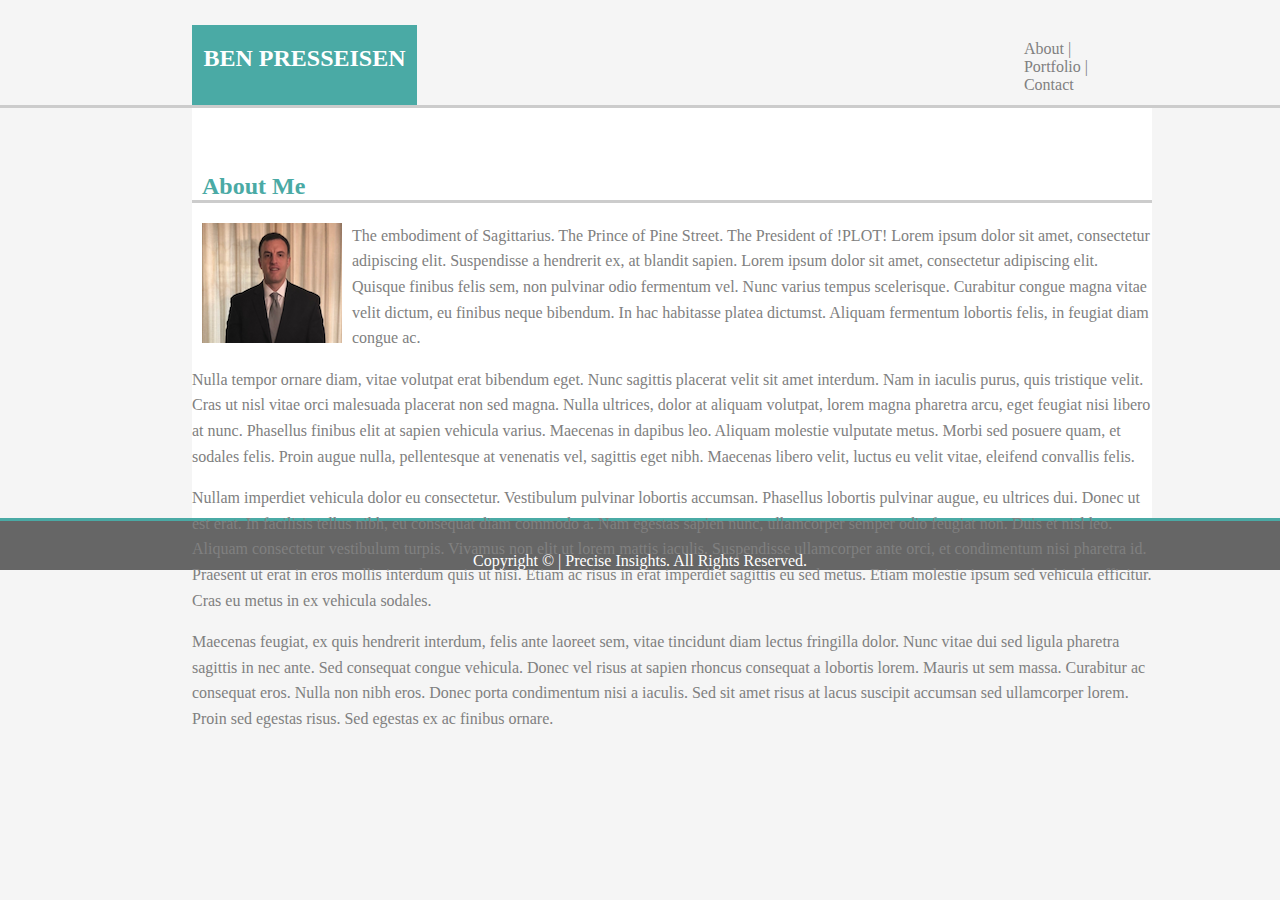
==== index.html @ 98bb8754 "initial commit" ====
<!DOCTYPE html> <!-- The new doctype -->

<html lang="en-us">

<head>

    <meta charset= "UTF-8"/>

    <title>Ben Presseisen : Precise Insights</title>

    <link href="assets/css/style1.css" rel="stylesheet"/>

</head>

<body>
    <div class="header">

        <h2 class="name">
            
                BEN PRESSEISEN

        </h2>
    
        <div class="apc"> 

            <div class ="a"> About | </div> <div class ="p"> Portfolio | </div> <div class ="c"> Contact </div>

        </div>
            
    </div>

    <div class="container">
    
            <h2 class="about">About Me</h2>
        
            <img class="bio-image" src="assets/images/Ben_Presseisen.png" alt="My Pic">
                
            <div class="bio">The embodiment of Sagittarius. The Prince of Pine Street. The President of !PLOT! Lorem ipsum dolor sit amet, consectetur adipiscing elit. Suspendisse a hendrerit ex, at blandit sapien. Lorem ipsum dolor sit amet, consectetur adipiscing elit. Quisque finibus felis sem, non pulvinar odio fermentum vel. Nunc varius tempus scelerisque.
                        Curabitur congue magna vitae velit dictum, eu finibus neque bibendum. In hac habitasse platea dictumst. Aliquam fermentum lobortis felis, in feugiat diam congue ac. 
                    
                        <p>Nulla tempor ornare diam, vitae volutpat erat bibendum eget. Nunc sagittis placerat velit sit amet interdum. Nam in iaculis purus, quis tristique velit. Cras ut nisl vitae orci malesuada placerat non sed magna. Nulla ultrices, dolor at aliquam volutpat,
                                lorem magna pharetra arcu, eget feugiat nisi libero at nunc. Phasellus finibus elit at sapien vehicula varius. Maecenas in dapibus leo. Aliquam molestie vulputate metus. Morbi sed posuere quam, et sodales felis. Proin augue nulla, pellentesque
                                at venenatis vel, sagittis eget nibh. Maecenas libero velit, luctus eu velit vitae, eleifend convallis felis.</p>
                        
                              <p>Nullam imperdiet vehicula dolor eu consectetur. Vestibulum pulvinar lobortis accumsan. Phasellus lobortis pulvinar augue, eu ultrices dui. Donec ut est erat. In facilisis tellus nibh, eu consequat diam commodo a. Nam egestas sapien nunc, ullamcorper
                                semper odio feugiat non. Duis et nisl leo. Aliquam consectetur vestibulum turpis. Vivamus non elit ut lorem mattis iaculis. Suspendisse ullamcorper ante orci, et condimentum nisi pharetra id. Praesent ut erat in eros mollis interdum quis ut nisi.
                                Etiam ac risus in erat imperdiet sagittis eu sed metus. Etiam molestie ipsum sed vehicula efficitur. Cras eu metus in ex vehicula sodales.</p>
                        
                              <p>Maecenas feugiat, ex quis hendrerit interdum, felis ante laoreet sem, vitae tincidunt diam lectus fringilla dolor. Nunc vitae dui sed ligula pharetra sagittis in nec ante. Sed consequat congue vehicula. Donec vel risus at sapien rhoncus consequat
                                a lobortis lorem. Mauris ut sem massa. Curabitur ac consequat eros. Nulla non nibh eros. Donec porta condimentum nisi a iaculis. Sed sit amet risus at lacus suscipit accumsan sed ullamcorper lorem. Proin sed egestas risus. Sed egestas ex ac finibus
                                ornare.</p>
                    
                    
            </div>


        
    </div>

    <div class="footer">
        <div class="footerbar"></div>
        <div class="footercontent">
            <p>Copyright &copy; | Precise Insights. All Rights Reserved.</p>
        </div>
    </div>
    
</body>

</html>
---- assets/css/style1.css ----
head{
    font-family: font-family: 'Georgia', Times, Times New Roman, serif;

}

body{
    padding-top: 0;
    margin: 0;
    background-color: whitesmoke;
}
.header{
    padding-top: 5px;   
    height: 100px;
    font-family: 'Georgia', Times, Times New Roman, serif;
    border-bottom-style: solid;
    border-color: #cccccc;
}
.name{
    background-color: #4aaaa5;
    width: 225px;
    height: 35px;
    text-align: center;
    padding-top:20px;
    padding-bottom: 25px;
    margin-left: 15%;
    font:'Arial', 'Helvetica Neue', Helvetica, sans-serif;
    color: white;
    float: left;
}

.apc{
    float: right;
    color: grey;
    margin-right:15%;
    padding-top: 35px;
    padding-bottom: 35px;

}
.container {
    width: 960px;
    height: 75px;
    margin-left: 15%;
    padding-top: 35px;
    padding-bottom: 300px;
    color:#4aaaa5;
    background-color: white;
    position: relative;

}
.about{
    padding-top: 10px;
    padding-left: 10px;
    border-bottom-style: solid;
    border-color: #cccccc;
}

.bio-image{
    margin-left: 10px;
    margin-right: 10px;
    float: left;
}
.bio{
    position: relative;
    text-align: left;
    color: grey;
    line-height: 1.6;
}

.footer{
    padding-top: 15px;
    background-color:#666666;
    border-top-style: solid;
    border-color:  #4aaaa5;
    text-align: center;
    color: white;
}
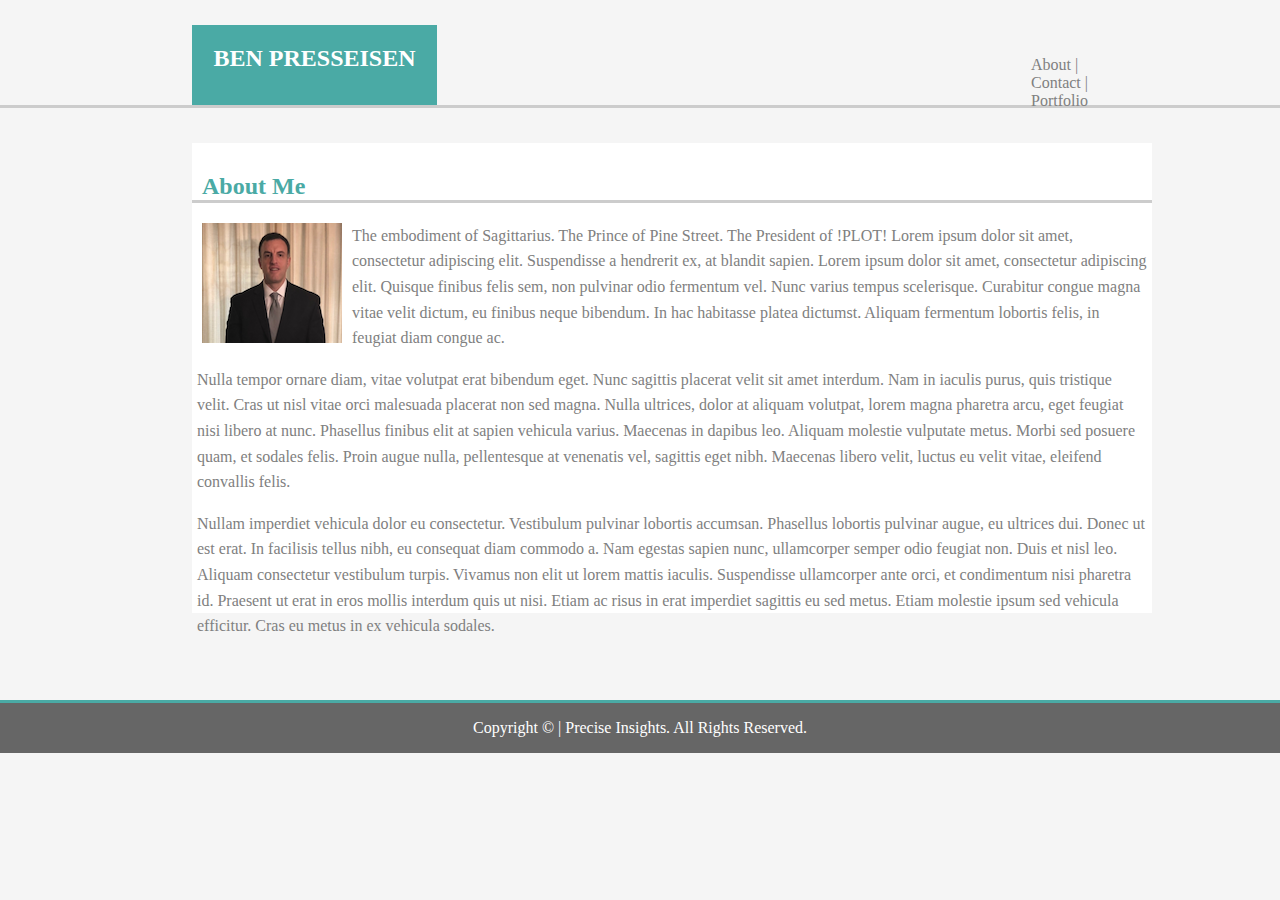
==== commit 76894316: "2019_0207v1" ====
--- a/index.html
+++ b/index.html
@@ -8,7 +8,7 @@
 
     <title>Ben Presseisen : Precise Insights</title>
 
-    <link href="assets/css/style1.css" rel="stylesheet"/>
+    <link href="assets/css/style.css" rel="stylesheet"/>
 
 </head>
 
@@ -17,16 +17,16 @@
 
         <h2 class="name">
             
-                BEN PRESSEISEN
+            BEN PRESSEISEN
 
         </h2>
-    
-        <div class="apc"> 
 
-            <div class ="a"> About | </div> <div class ="p"> Portfolio | </div> <div class ="c"> Contact </div>
+        <ul class="apc" >
+            <li>About | </li>
+            <li>Contact | </li>
+            <li>Portfolio</li>
+        </ul>
 
-        </div>
-            
     </div>
 
     <div class="container">
@@ -45,11 +45,7 @@
                               <p>Nullam imperdiet vehicula dolor eu consectetur. Vestibulum pulvinar lobortis accumsan. Phasellus lobortis pulvinar augue, eu ultrices dui. Donec ut est erat. In facilisis tellus nibh, eu consequat diam commodo a. Nam egestas sapien nunc, ullamcorper
                                 semper odio feugiat non. Duis et nisl leo. Aliquam consectetur vestibulum turpis. Vivamus non elit ut lorem mattis iaculis. Suspendisse ullamcorper ante orci, et condimentum nisi pharetra id. Praesent ut erat in eros mollis interdum quis ut nisi.
                                 Etiam ac risus in erat imperdiet sagittis eu sed metus. Etiam molestie ipsum sed vehicula efficitur. Cras eu metus in ex vehicula sodales.</p>
-                        
-                              <p>Maecenas feugiat, ex quis hendrerit interdum, felis ante laoreet sem, vitae tincidunt diam lectus fringilla dolor. Nunc vitae dui sed ligula pharetra sagittis in nec ante. Sed consequat congue vehicula. Donec vel risus at sapien rhoncus consequat
-                                a lobortis lorem. Mauris ut sem massa. Curabitur ac consequat eros. Nulla non nibh eros. Donec porta condimentum nisi a iaculis. Sed sit amet risus at lacus suscipit accumsan sed ullamcorper lorem. Proin sed egestas risus. Sed egestas ex ac finibus
-                                ornare.</p>
-                    
+            
                     
             </div>
 
@@ -58,10 +54,8 @@
     </div>
 
     <div class="footer">
-        <div class="footerbar"></div>
         <div class="footercontent">
             <p>Copyright &copy; | Precise Insights. All Rights Reserved.</p>
-        </div>
     </div>
     
 </body>
--- a/assets/css/style.css
+++ b/assets/css/style.css
@@ -0,0 +1,95 @@
+html, body {
+
+    height: 100%;
+
+}
+    
+head{
+    font-family: 'Georgia', Times, Times New Roman, serif;
+
+}
+
+body{
+    display: flex;
+    padding-top: 0;
+    margin: 0;
+    background-color: whitesmoke;
+    flex-direction: column;
+}
+.header{
+    padding-top: 5px;   
+    height: 100px;
+    font-family: 'Georgia', Times, Times New Roman, serif;
+    border-bottom-style: solid;
+    border-color: #cccccc;
+}
+.name{
+    background-color: #4aaaa5;
+    width: 245px;
+    height: 35px;
+    text-align: center;
+    padding-top:20px;
+    padding-bottom: 25px;
+    margin-left: 15%;
+    font:'Arial', 'Helvetica Neue', Helvetica, sans-serif;
+    color: white;
+    float: left;
+}
+
+.apc{
+    float: right;
+    color: grey;
+    margin-right:15%;
+    padding-top: 35px;
+    padding-bottom: 35px;
+    list-style-type: none;
+    display: inline;
+
+}
+.container {
+    width: 960px;
+    height: 465px;
+    margin-left: 15%;
+    margin-top: 35px;
+    padding-bottom: 5px;
+    color:#4aaaa5;
+    background-color: white;
+    position: relative;
+
+}
+.about{
+    padding-top: 10px;
+    padding-left: 10px;
+    border-bottom-style: solid;
+    border-color: #cccccc;
+}
+
+.bio-image{
+    margin-left: 10px;
+    margin-right: 10px;
+    float: left;
+}
+.bio{
+    position: relative;
+    text-align: left;
+    color: grey;
+    line-height: 1.6;
+    padding-left: 5px;
+    padding-right: 5px;
+}   
+
+.footercontent{
+
+    min-height: calc(100vh-70px);
+    flex: 1 0 auto;
+}
+.footer{
+    margin-top: 87px;
+    background-color:#666666;
+    border-top-style: solid;
+    border-color:  #4aaaa5;
+    text-align: center;
+    color: white;
+    flex-shrink: 0;
+
+}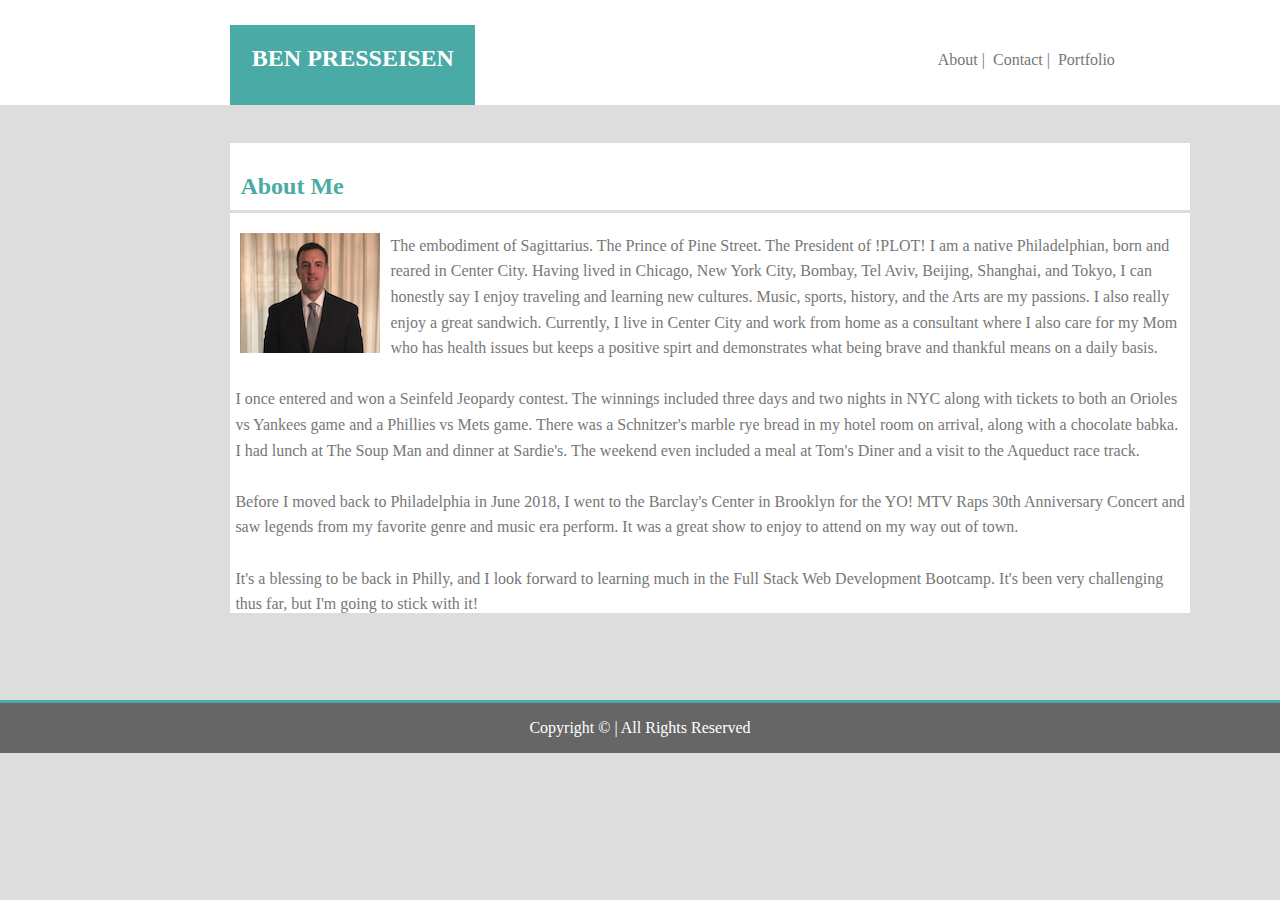
==== commit 4ea32ffe: "2019_0209v1" ====
--- a/index.html
+++ b/index.html
@@ -1,61 +1,52 @@
 <!DOCTYPE html> <!-- The new doctype -->
-
 <html lang="en-us">
-
 <head>
 
     <meta charset= "UTF-8"/>
-
     <title>Ben Presseisen : Precise Insights</title>
-
     <link href="assets/css/style.css" rel="stylesheet"/>
 
 </head>
 
 <body>
     <div class="header">
-
         <h2 class="name">
-            
             BEN PRESSEISEN
-
         </h2>
 
-        <ul class="apc" >
-            <li>About | </li>
-            <li>Contact | </li>
-            <li>Portfolio</li>
-        </ul>
+        <div class="apc">
+            <ul>
+                <li class="About"> About  |</li>
+                <li class="Contact">  Contact  |</li>
+                <li class="Portfolio">Portfolio </li>
+            </ul>
+        </div>
 
     </div>
 
     <div class="container">
     
-            <h2 class="about">About Me</h2>
+        <h2 class="cont-header">About Me </h2>
         
-            <img class="bio-image" src="assets/images/Ben_Presseisen.png" alt="My Pic">
+        <img class="bio-image" src="assets/images/Ben_Presseisen.png" alt="My Pic">
                 
-            <div class="bio">The embodiment of Sagittarius. The Prince of Pine Street. The President of !PLOT! Lorem ipsum dolor sit amet, consectetur adipiscing elit. Suspendisse a hendrerit ex, at blandit sapien. Lorem ipsum dolor sit amet, consectetur adipiscing elit. Quisque finibus felis sem, non pulvinar odio fermentum vel. Nunc varius tempus scelerisque.
-                        Curabitur congue magna vitae velit dictum, eu finibus neque bibendum. In hac habitasse platea dictumst. Aliquam fermentum lobortis felis, in feugiat diam congue ac. 
+        <p class="bio"> The embodiment of Sagittarius. The Prince of Pine Street. The President of !PLOT! I am a native Philadelphian, born and reared in Center City. Having lived in Chicago, New York City, Bombay, Tel Aviv, Beijing, Shanghai, and Tokyo, I can honestly say I enjoy traveling and learning new cultures. 
+                        Music, sports, history, and the Arts are my passions. I also really enjoy a great sandwich. Currently, I live in Center City and work from home as a consultant where I also care for my Mom who has health issues but keeps a positive spirt and demonstrates what being brave and thankful means on a daily basis. <br> <br>   
+
+                        I once entered and won a Seinfeld Jeopardy contest. The winnings included three days and two nights in NYC along with tickets to both an Orioles vs Yankees game and a Phillies vs Mets game. There was a Schnitzer's marble rye bread in my hotel room on arrival, along with a chocolate babka. I had lunch
+                        at The Soup Man and dinner at Sardie's. The weekend even included a meal at Tom's Diner and a visit to the Aqueduct race track. <br> <br>
                     
-                        <p>Nulla tempor ornare diam, vitae volutpat erat bibendum eget. Nunc sagittis placerat velit sit amet interdum. Nam in iaculis purus, quis tristique velit. Cras ut nisl vitae orci malesuada placerat non sed magna. Nulla ultrices, dolor at aliquam volutpat,
-                                lorem magna pharetra arcu, eget feugiat nisi libero at nunc. Phasellus finibus elit at sapien vehicula varius. Maecenas in dapibus leo. Aliquam molestie vulputate metus. Morbi sed posuere quam, et sodales felis. Proin augue nulla, pellentesque
-                                at venenatis vel, sagittis eget nibh. Maecenas libero velit, luctus eu velit vitae, eleifend convallis felis.</p>
+                        Before I moved back to Philadelphia in June 2018, I went to the Barclay's Center in Brooklyn for the YO! MTV Raps 30th Anniversary Concert and saw legends from my favorite genre and music era perform. It was a great show to enjoy to attend on my way out of town. <br> <br>
+                    
+                        It's a blessing to be back in Philly, and I look forward to learning much in the Full Stack Web Development Bootcamp. It's been very challenging thus far, but I'm going to stick with it!</p>
+                    
+        
                         
-                              <p>Nullam imperdiet vehicula dolor eu consectetur. Vestibulum pulvinar lobortis accumsan. Phasellus lobortis pulvinar augue, eu ultrices dui. Donec ut est erat. In facilisis tellus nibh, eu consequat diam commodo a. Nam egestas sapien nunc, ullamcorper
-                                semper odio feugiat non. Duis et nisl leo. Aliquam consectetur vestibulum turpis. Vivamus non elit ut lorem mattis iaculis. Suspendisse ullamcorper ante orci, et condimentum nisi pharetra id. Praesent ut erat in eros mollis interdum quis ut nisi.
-                                Etiam ac risus in erat imperdiet sagittis eu sed metus. Etiam molestie ipsum sed vehicula efficitur. Cras eu metus in ex vehicula sodales.</p>
-            
-                    
-            </div>
-
-
-        
     </div>
 
     <div class="footer">
         <div class="footercontent">
-            <p>Copyright &copy; | Precise Insights. All Rights Reserved.</p>
+            <p>Copyright &copy; | All Rights Reserved</p>
     </div>
     
 </body>
--- a/assets/css/style.css
+++ b/assets/css/style.css
@@ -1,7 +1,5 @@
 html, body {
-
     height: 100%;
-
 }
     
 head{
@@ -13,7 +11,7 @@
     display: flex;
     padding-top: 0;
     margin: 0;
-    background-color: whitesmoke;
+    background-color: #dddddd;
     flex-direction: column;
 }
 .header{
@@ -21,7 +19,9 @@
     height: 100px;
     font-family: 'Georgia', Times, Times New Roman, serif;
     border-bottom-style: solid;
-    border-color: #cccccc;
+    border-color: #dddddd;
+    background-color:#ffffff;
+
 }
 .name{
     background-color: #4aaaa5;
@@ -30,38 +30,66 @@
     text-align: center;
     padding-top:20px;
     padding-bottom: 25px;
-    margin-left: 15%;
+    margin-left: 18%;
     font:'Arial', 'Helvetica Neue', Helvetica, sans-serif;
     color: white;
     float: left;
 }
 
+.About{
+    float:left;
+    padding-top: 20px;
+    padding-right: 8px;
+    margin-top:10px;
+    text-align: center;
+    overflow: auto;
+    color: #777777;
+}
+
+.Contact {
+    float:left;
+    padding-top: 20px;
+    padding-right: 8px;
+    margin-top:10px;
+    text-align: center;
+    overflow: auto;
+    color: #777777;
+}
+.Portfolio {
+    float:left;
+    padding-top: 20px;
+    padding-right: 8px;
+    margin-top:10px;
+    text-align: center;
+    overflow: auto;
+    color: #777777;
+}
+
 .apc{
-    float: right;
-    color: grey;
-    margin-right:15%;
-    padding-top: 35px;
-    padding-bottom: 35px;
-    list-style-type: none;
-    display: inline;
+    margin-left: 33%;
+    float:left;
+    overflow:auto;
+}
 
-}
 .container {
     width: 960px;
     height: 465px;
-    margin-left: 15%;
+    margin-left: 18%;
     margin-top: 35px;
     padding-bottom: 5px;
     color:#4aaaa5;
-    background-color: white;
+    background-color:#ffffff;
     position: relative;
+    overflow: auto;
 
 }
-.about{
+/* .about{ */
+.cont-header{
     padding-top: 10px;
     padding-left: 10px;
+    padding-bottom: 10px;
     border-bottom-style: solid;
-    border-color: #cccccc;
+    border-color: #dddddd;
 }
 
 .bio-image{
@@ -70,13 +98,21 @@
     float: left;
 }
 .bio{
-    position: relative;
     text-align: left;
-    color: grey;
+    color: #777777;
     line-height: 1.6;
     padding-left: 5px;
     padding-right: 5px;
-}   
+    background-color: #ffffff;
+} 
+
+.rps{
+
+    margin-top: 200px;
+
+}
+
+
 
 .footercontent{
 
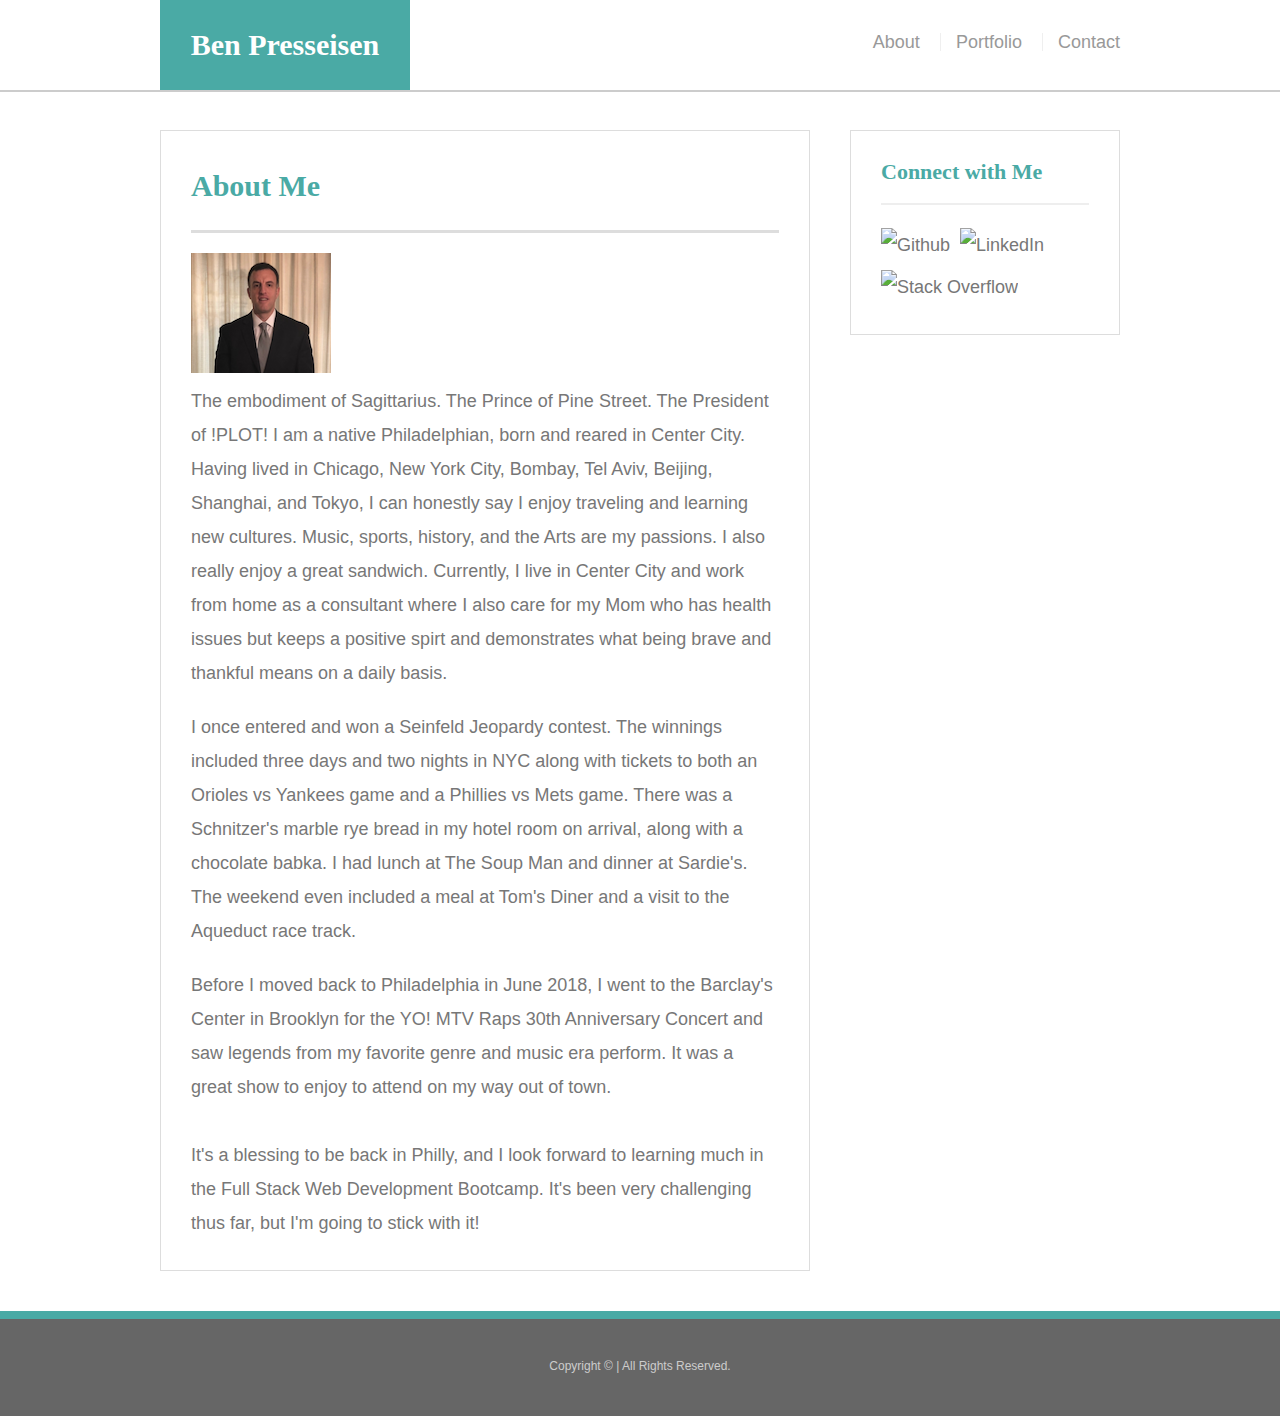
==== commit 40501f2c: "final version" ====
--- a/index.html
+++ b/index.html
@@ -1,54 +1,68 @@
-<!DOCTYPE html> <!-- The new doctype -->
+<!doctype html>
 <html lang="en-us">
+
 <head>
-
-    <meta charset= "UTF-8"/>
-    <title>Ben Presseisen : Precise Insights</title>
-    <link href="assets/css/style.css" rel="stylesheet"/>
-
+  <meta charset="UTF-8">
+  <title>About | Your Name</title>
+  <link rel="stylesheet" type="text/css" href="assets/css/style.css">
 </head>
 
 <body>
-    <div class="header">
-        <h2 class="name">
-            BEN PRESSEISEN
-        </h2>
 
-        <div class="apc">
-            <ul>
-                <li class="About"> About  |</li>
-                <li class="Contact">  Contact  |</li>
-                <li class="Portfolio">Portfolio </li>
-            </ul>
-        </div>
+  <header id="masthead">
+    <div class="container">
+      <a href="index.html" id="logo">Ben Presseisen</a>
+      <nav>
+        <a href="index.html">About</a>
+        <a href="portfolio.html">Portfolio</a>
+        <a href="contact.html">Contact</a>
+      </nav>
+    </div>
+  </header>
+    
+    <div class="wrapper">
+      <div id="main-container" class="container">
+        <section class="main-section">
+          <h1>About Me</h1>
 
+      <img src="assets/images/Ben_Presseisen.png" class="auth-image" alt="Ben Presseisen">
+
+      <p>The embodiment of Sagittarius. The Prince of Pine Street. The President of !PLOT! I am a native Philadelphian, born and reared in Center City. Having lived in Chicago, New York City, Bombay, Tel Aviv, Beijing, Shanghai, and Tokyo, I can honestly say I enjoy traveling and learning new cultures. 
+        Music, sports, history, and the Arts are my passions. I also really enjoy a great sandwich. Currently, I live in Center City and work from home as a consultant where I also care for my Mom who has health issues but keeps a positive spirt and demonstrates what being brave and thankful means on a daily basis.</p>  
+
+      <p>I once entered and won a Seinfeld Jeopardy contest. The winnings included three days and two nights in NYC along with tickets to both an Orioles vs Yankees game and a Phillies vs Mets game. There was a Schnitzer's marble rye bread in my hotel room on arrival, along with a chocolate babka. I had lunch
+        at The Soup Man and dinner at Sardie's. The weekend even included a meal at Tom's Diner and a visit to the Aqueduct race track.</p> 
+
+      <p>Before I moved back to Philadelphia in June 2018, I went to the Barclay's Center in Brooklyn for the YO! MTV Raps 30th Anniversary Concert and saw legends from my favorite genre and music era perform. It was a great show to enjoy to attend on my way out of town. <br> <br>
+                    
+        It's a blessing to be back in Philly, and I look forward to learning much in the Full Stack Web Development Bootcamp. It's been very challenging thus far, but I'm going to stick with it!</p>
+
+    </section>
+  
+        </section>
+  
+        <section class="sidebar">
+          <div id="connect">
+            <h2>Connect with Me</h2>
+  
+            <img src="assets/images/github-128.png" class="social" alt="Github">
+            <img src="assets/images/linkedin-128.png" class="social" alt="LinkedIn">
+            <img src="assets/images/stackoverflow-128.png" class="social" alt="Stack Overflow">
+          </div>
+        </section>
+  
+        <div class="push"></div>
+      </div>
     </div>
+  
+    <footer>
+      <div class="container">
+        Copyright &copy; | All Rights Reserved.
+      </div>
+    </footer>
 
-    <div class="container">
-    
-        <h2 class="cont-header">About Me </h2>
-        
-        <img class="bio-image" src="assets/images/Ben_Presseisen.png" alt="My Pic">
-                
-        <p class="bio"> The embodiment of Sagittarius. The Prince of Pine Street. The President of !PLOT! I am a native Philadelphian, born and reared in Center City. Having lived in Chicago, New York City, Bombay, Tel Aviv, Beijing, Shanghai, and Tokyo, I can honestly say I enjoy traveling and learning new cultures. 
-                        Music, sports, history, and the Arts are my passions. I also really enjoy a great sandwich. Currently, I live in Center City and work from home as a consultant where I also care for my Mom who has health issues but keeps a positive spirt and demonstrates what being brave and thankful means on a daily basis. <br> <br>   
+  </div>
 
-                        I once entered and won a Seinfeld Jeopardy contest. The winnings included three days and two nights in NYC along with tickets to both an Orioles vs Yankees game and a Phillies vs Mets game. There was a Schnitzer's marble rye bread in my hotel room on arrival, along with a chocolate babka. I had lunch
-                        at The Soup Man and dinner at Sardie's. The weekend even included a meal at Tom's Diner and a visit to the Aqueduct race track. <br> <br>
-                    
-                        Before I moved back to Philadelphia in June 2018, I went to the Barclay's Center in Brooklyn for the YO! MTV Raps 30th Anniversary Concert and saw legends from my favorite genre and music era perform. It was a great show to enjoy to attend on my way out of town. <br> <br>
-                    
-                        It's a blessing to be back in Philly, and I look forward to learning much in the Full Stack Web Development Bootcamp. It's been very challenging thus far, but I'm going to stick with it!</p>
-                    
-        
-                        
-    </div>
-
-    <div class="footer">
-        <div class="footercontent">
-            <p>Copyright &copy; | All Rights Reserved</p>
-    </div>
-    
 </body>
 
 </html>
--- a/assets/css/style.css
+++ b/assets/css/style.css
@@ -1,131 +1,239 @@
-html, body {
-    height: 100%;
-}
-    
-head{
-    font-family: 'Georgia', Times, Times New Roman, serif;
-
-}
-
-body{
-    display: flex;
-    padding-top: 0;
-    margin: 0;
-    background-color: #dddddd;
-    flex-direction: column;
-}
-.header{
-    padding-top: 5px;   
-    height: 100px;
-    font-family: 'Georgia', Times, Times New Roman, serif;
-    border-bottom-style: solid;
-    border-color: #dddddd;
-    background-color:#ffffff;
-
-}
-.name{
-    background-color: #4aaaa5;
-    width: 245px;
-    height: 35px;
-    text-align: center;
-    padding-top:20px;
-    padding-bottom: 25px;
-    margin-left: 18%;
-    font:'Arial', 'Helvetica Neue', Helvetica, sans-serif;
-    color: white;
-    float: left;
-}
-
-.About{
-    float:left;
-    padding-top: 20px;
-    padding-right: 8px;
-    margin-top:10px;
-    text-align: center;
-    overflow: auto;
-    color: #777777;
-}
-
-.Contact {
-    float:left;
-    padding-top: 20px;
-    padding-right: 8px;
-    margin-top:10px;
-    text-align: center;
-    overflow: auto;
-    color: #777777;
-}
-.Portfolio {
-    float:left;
-    padding-top: 20px;
-    padding-right: 8px;
-    margin-top:10px;
-    text-align: center;
-    overflow: auto;
-    color: #777777;
-}
-
-.apc{
-    margin-left: 33%;
-    float:left;
-    overflow:auto;
-}
+body {
+  font-family: Arial, "Helvetica Neue", Helvetica, sans-serif;
+  font-size: 18px;
+  line-height: 34px;
+  color: #777;
+  background: url("../images/concrete_seamless.png");
+}
+
+* {
+  box-sizing: border-box;
+  margin: 0;
+}
+
+/* sticky footer styling */
+
+/* https://css-tricks.com/snippets/css/sticky-footer/ */
+
+html,
+body {
+  height: 100%;
+}
+
+.wrapper {
+  height: auto !important;
+  height: 100%;
+  min-height: 100%;
+  margin: 0 auto -105px;
+}
+
+footer,
+.push {
+  height: 105px;
+}
+
+/* end sticky footer styling */
+
+/* start hover styling */
+
+#logo:hover,
+input[type=submit]:hover {
+  background: #5e7f7e;
+}
+
+nav a:hover {
+  color: #5e7f7e;
+}
+
+.social:hover {
+  cursor: pointer;
+  opacity: 0.8;
+}
+
+/* end hover styling */
+
+/* general styling */
 
 .container {
-    width: 960px;
-    height: 465px;
-    margin-left: 18%;
-    margin-top: 35px;
-    padding-bottom: 5px;
-    color:#4aaaa5;
-    background-color:#ffffff;
-    position: relative;
-    overflow: auto;
-
-}
-/* .about{ */
-.cont-header{
-    padding-top: 10px;
-    padding-left: 10px;
-    padding-bottom: 10px;
-    border-bottom-style: solid;
-    border-color: #dddddd;
-}
-
-.bio-image{
-    margin-left: 10px;
-    margin-right: 10px;
-    float: left;
-}
-.bio{
-    text-align: left;
-    color: #777777;
-    line-height: 1.6;
-    padding-left: 5px;
-    padding-right: 5px;
-    background-color: #ffffff;
-} 
-
-.rps{
-
-    margin-top: 200px;
-
-}
-
-
-
-.footercontent{
-
-    min-height: calc(100vh-70px);
-    flex: 1 0 auto;
-}
-.footer{
-    margin-top: 87px;
-    background-color:#666666;
-    border-top-style: solid;
-    border-color:  #4aaaa5;
-    text-align: center;
-    color: white;
-    flex-shrink: 0;
-
-}+  width: 100%;
+  max-width: 960px;
+  margin: 0 auto;
+  clear: both;
+}
+
+h1,
+h2,
+h3,
+p {
+  margin-bottom: 20px;
+}
+
+p:last-child {
+  margin-bottom: 0;
+}
+
+h1,
+h2,
+h3 {
+  font-family: Georgia, Times, "Times New Roman", serif;
+  font-weight: 700;
+  color: #4aaaa5;
+}
+
+h1 {
+  padding-bottom: 20px;
+  font-size: 30px;
+  line-height: 49px;
+  border-bottom: 3px solid #ddd;
+}
+
+h2,
+h3 {
+  font-size: 22px;
+}
+
+/* header */
+
+#masthead {
+  position: fixed;
+  z-index: 99;
+  width: 100%;
+  margin: 0 0 30px;
+  overflow: auto;
+  color: #fff;
+  background: #fff;
+  border-bottom: 2px solid #ccc;
+}
+
+#logo {
+  float: left;
+  width: 250px;
+  height: 90px;
+  font-family: Georgia, Times, "Times New Roman", serif;
+  font-size: 30px;
+  font-weight: 700;
+  line-height: 90px;
+  color: #fff;
+  text-align: center;
+  text-decoration: none;
+  background: #4aaaa5;
+}
+
+nav {
+  float: right;
+  margin-top: 25px;
+}
+
+nav a {
+  display: inline-block;
+  padding-left: 15px;
+  margin-left: 15px;
+  line-height: 18px;
+  color: #999;
+  text-decoration: none;
+  border-left: 1px solid #efefef;
+}
+
+nav a:first-child {
+  border-left: 0 none;
+}
+
+/* footer */
+
+footer {
+  padding: 30px 0;
+  clear: both;
+  font-size: 12px;
+  color: #fff;
+  color: #ccc;
+  text-align: center;
+  background: #666;
+  border-top: 8px solid #4aaaa5;
+}
+
+/* sidebar */
+
+.sidebar {
+  float: right;
+  width: 100%;
+  max-width: 270px;
+  padding: 30px;
+  margin-bottom: 20px;
+  background: #fff;
+  border: 1px solid #ddd;
+}
+
+h3,
+.sidebar h2 {
+  padding-bottom: 20px;
+  margin-bottom: 15px;
+  line-height: 22px;
+  border-bottom: 2px solid #eee;
+}
+
+.social {
+  width: 62px;
+  height: 62px;
+  margin-top: 8px;
+  margin-right: 5px;
+}
+
+.social:last-child {
+  margin-right: 0;
+}
+
+/* main */
+
+#main-container {
+  padding-top: 130px;
+}
+
+.main-section {
+  float: left;
+  width: 100%;
+  max-width: 650px;
+  padding: 30px;
+  margin: 0 0 40px;
+  background: #fff;
+  border: 1px solid #ddd;
+}
+
+/* contact page */
+
+#contact-form ul {
+  margin-bottom: 20px;
+}
+
+#contact-form li {
+  margin-bottom: 10px;
+}
+
+label,
+input[type=text],
+input[type=email],
+textarea {
+  display: block;
+  width: 100%;
+}
+
+input[type=text],
+input[type=email],
+textarea {
+  height: 35px;
+  padding: 0 10px;
+  font-size: 14px;
+  border: 1px solid #ddd;
+}
+
+textarea {
+  height: 200px;
+}
+
+input[type=submit] {
+  padding: 10px 30px;
+  font-size: 18px;
+  color: #fff;
+  cursor: pointer;
+  background: #4aaaa5;
+  border: 0 none;
+}
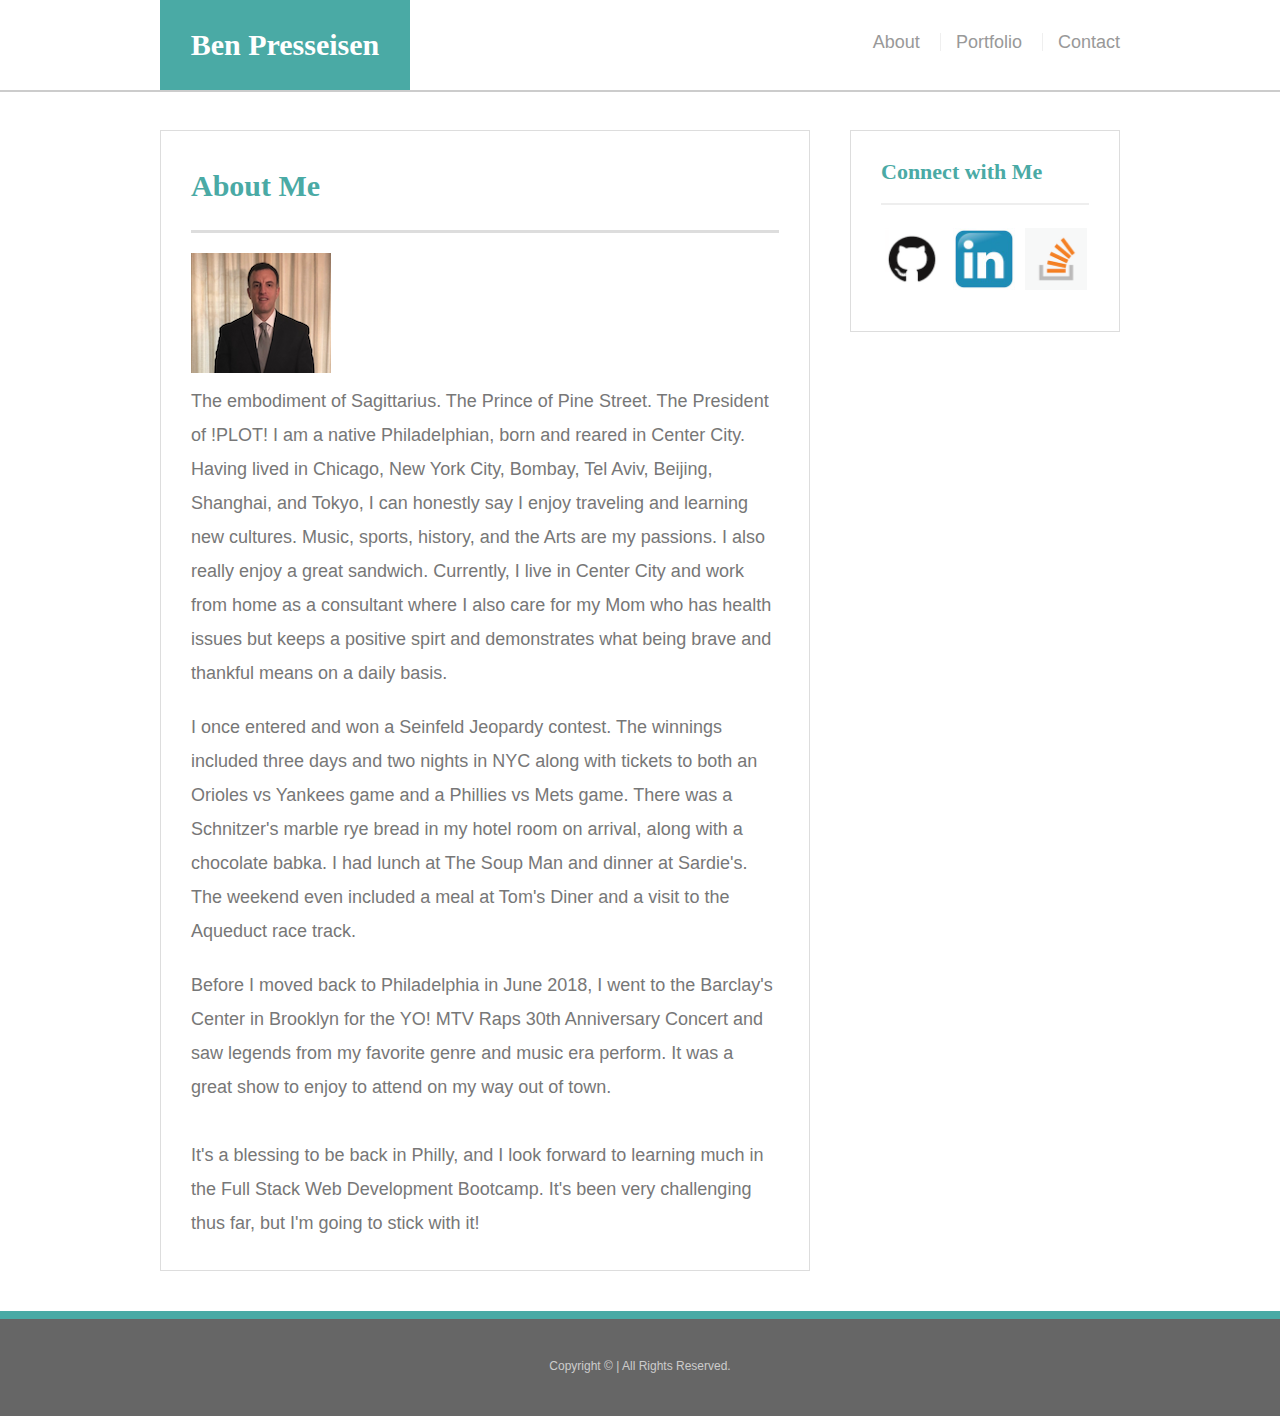
==== commit a5570211: "finality" ====
--- a/index.html
+++ b/index.html
@@ -46,7 +46,7 @@
             <h2>Connect with Me</h2>
   
             <img src="assets/images/github-128.png" class="social" alt="Github">
-            <img src="assets/images/linkedin-128.png" class="social" alt="LinkedIn">
+            <img src="assets/images/linkedin-128.jpeg" class="social" alt="LinkedIn">
             <img src="assets/images/stackoverflow-128.png" class="social" alt="Stack Overflow">
           </div>
         </section>
